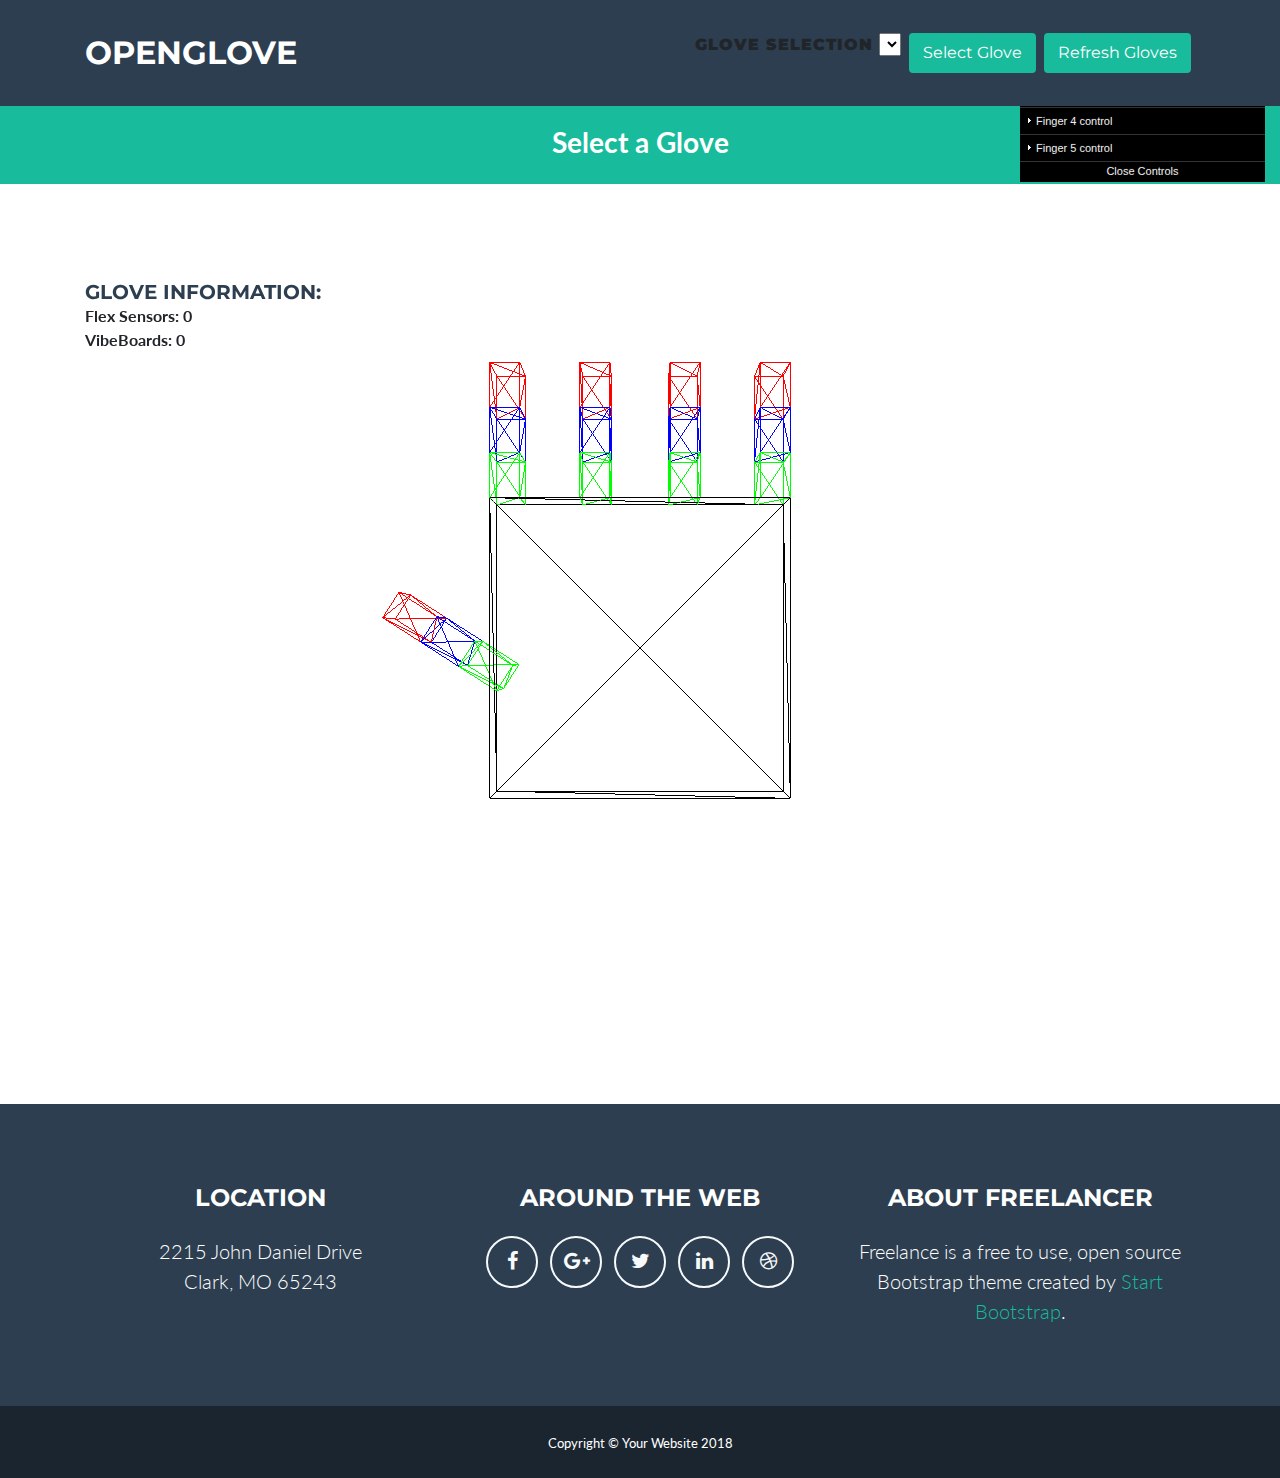
==== PruebaConcepto/index.html @ 1078e1a5 "Se agrega prueba de concepto de mano en 3d" ====
<!DOCTYPE html>
<html lang="en">

  <head>

    <meta charset="utf-8">
    <meta name="viewport" content="width=device-width, initial-scale=1, shrink-to-fit=no">
    <meta name="description" content="">
    <meta name="author" content="">

    <title>OpenGlove Testing</title>

    <!-- Bootstrap core CSS -->
    <link href="vendor/bootstrap/css/bootstrap.min.css" rel="stylesheet">

    <!-- Custom fonts for this template -->
    <link href="vendor/font-awesome/css/font-awesome.min.css" rel="stylesheet" type="text/css">
    <link href="https://fonts.googleapis.com/css?family=Montserrat:400,700" rel="stylesheet" type="text/css">
    <link href="https://fonts.googleapis.com/css?family=Lato:400,700,400italic,700italic" rel="stylesheet" type="text/css">
    <link href="css/style.css" rel="stylesheet" type="text/css">
    <!-- Plugin CSS -->
    <link href="vendor/magnific-popup/magnific-popup.css" rel="stylesheet" type="text/css">

    <!-- Custom styles for this template -->
    <link href="css/freelancer.min.css" rel="stylesheet">
    <script
 			  src="https://code.jquery.com/jquery-3.1.1.min.js"
 			  integrity="sha256-hVVnYaiADRTO2PzUGmuLJr8BLUSjGIZsDYGmIJLv2b8="
 			  crossorigin="anonymous">
    </script>



  </head>

  <body id="page-top">

    <!-- Navigation -->
    <nav class="navbar navbar-expand-lg bg-secondary fixed-top text-uppercase" id="mainNav">
      <div class="container">
        <a class="navbar-brand js-scroll-trigger" href="#page-top">OpenGlove</a>
        <button class="navbar-toggler navbar-toggler-right text-uppercase bg-primary text-white rounded" type="button" data-toggle="collapse" data-target="#navbarResponsive" aria-controls="navbarResponsive" aria-expanded="false" aria-label="Toggle navigation">
          Menu
          <i class="fa fa-bars"></i>
        </button>
        <div class="collapse navbar-collapse" id="navbarResponsive">
          <ul class="navbar-nav ml-auto">
            <li class="nav-item mx-0 mx-lg-1">
              <b>Glove Selection</b>
              <select id="selectCombo" >
              </select>
            </li>
            <li class="nav-item mx-0 mx-lg-1">
              <button type="submit" onclick="select_Glove()" class="btn btn-primary" name="selectglove" value="Select Glove">Select Glove</button>
            </li>
            <li class="nav-item mx-0 mx-lg-1">
              <button type="submit" onclick="refreshGloves()" class="btn btn-primary" name="refreshgloves" value="RefreshGloves">Refresh Gloves</button>
            </li>
          </ul>
        </div>
      </div>


    </nav>


    <!-- Header -->
    <header class="masthead bg-primary text-white text-center">
      <div >
        <script type="text/javascript">
            var selectedGlove;
            var actualGloves;
            $(document).ready(
              function(){
                select = document.getElementById('selectCombo');
                GetGloves().done(function(gloves){
                  actualGloves = gloves;
                 for(var g in gloves){
                  if(gloves[g].Connected == true){
                    var opt = document.createElement('option');
                    opt.value = gloves[g].Port;
                    opt.innerHTML = gloves[g].Port;
                    select.appendChild(opt);
                    console.log(gloves[g]);
                  }

                 }
                })
              }
            );

            function select_Glove(){
              var e = document.getElementById("selectCombo");
              var selGloveName = e.options[e.selectedIndex].text;
              for(var g in actualGloves){
               if(actualGloves[g].Port == selGloveName){
                  selectedGlove = actualGloves[g];
                  document.getElementById('header2').innerText = selectedGlove.Port;
                  document.getElementById('header1').innerText = "Selected Glove";
                  document.getElementById('numberFlexors').innerText = selectedGlove.GloveConfiguration.GloveProfile.FlexorsMappings.length;
                  document.getElementById('numbersVibeBoards').innerText = selectedGlove.GloveConfiguration.GloveProfile.Mappings.length;
                  startCaptureData(selectedGlove);
                  moveFingers();
                  rotateHand();
               }
             }
            }

            function refreshGloves(){
              removeOptions(document.getElementById("selectCombo"));
              GetGloves().done(function(gloves){
                actualGloves = gloves;
               for(var g in gloves){
                if(gloves[g].Connected == true){
                  var opt = document.createElement('option');
                  opt.value = gloves[g].Port;
                  opt.innerHTML = gloves[g].Port;
                  select.appendChild(opt);
                }

               }
              })
            }

            function removeOptions(selectbox)
            {
                var i;
                for(i = selectbox.options.length - 1 ; i >= 0 ; i--)
                {
                    selectbox.remove(i);
                }
            }

            function moveFingers(){
              var data = getDataReceiver(selectedGlove);
              data.fingersFunction = function(region,value){
                  console.log(region+ " "+value);
                  moveFinger(region,value);
              }
            }

            function rotateHand(){
              var data = getDataReceiver(selectedGlove);
              data.imu_ValuesFunction = function(ax,ay,az,gx,gy,gz,mx,my,mz){
                rotateOpenGlove(ax);
                console.log(ax);

              }
            }




        </script>
        <h2 id="header1">Select a Glove</h2>
        <h3 id="header2" class="text-center text-uppercase text-secondary mb-0"></h3>
      </div>
    </header>

    <!-- Portfolio Grid Section -->
    <section class="portfolio" id="portfolio">
      <div class="container">


        <div class="row">
          <div class="col-md-6 col-lg-4">
            <h5 class="text-secondary text-uppercase mb-0">Glove Information:</h5>
            <div>
            <b>Flex Sensors:</b>
            <b id="numberFlexors">0</b>
          </div>
          <div>
            <b>VibeBoards:</b>
            <b id="numbersVibeBoards">0</b>
          </div>
          </div>
          <div class="col-md-6 col-lg-4">
            <script src="3d/js/three.min.js"></script>
        		<script src="3d/js/stats.min.js"></script>
        		<script src="3d/js/dat.gui.min.js"></script>
        		<script src="3d/fpsStats.js"></script>
        		<script src="3d/setup.js"></script>
        		<script src="3d/app.js"></script>
            <script src="3d/OG3d.js"></script>
          </div>

        </div>
      </div>
    </section>





    <!-- Footer -->
    <footer class="footer text-center">
      <div class="container">
        <div class="row">
          <div class="col-md-4 mb-5 mb-lg-0">
            <h4 class="text-uppercase mb-4">Location</h4>
            <p class="lead mb-0">2215 John Daniel Drive
              <br>Clark, MO 65243</p>
          </div>
          <div class="col-md-4 mb-5 mb-lg-0">
            <h4 class="text-uppercase mb-4">Around the Web</h4>
            <ul class="list-inline mb-0">
              <li class="list-inline-item">
                <a class="btn btn-outline-light btn-social text-center rounded-circle" href="#">
                  <i class="fa fa-fw fa-facebook"></i>
                </a>
              </li>
              <li class="list-inline-item">
                <a class="btn btn-outline-light btn-social text-center rounded-circle" href="#">
                  <i class="fa fa-fw fa-google-plus"></i>
                </a>
              </li>
              <li class="list-inline-item">
                <a class="btn btn-outline-light btn-social text-center rounded-circle" href="#">
                  <i class="fa fa-fw fa-twitter"></i>
                </a>
              </li>
              <li class="list-inline-item">
                <a class="btn btn-outline-light btn-social text-center rounded-circle" href="#">
                  <i class="fa fa-fw fa-linkedin"></i>
                </a>
              </li>
              <li class="list-inline-item">
                <a class="btn btn-outline-light btn-social text-center rounded-circle" href="#">
                  <i class="fa fa-fw fa-dribbble"></i>
                </a>
              </li>
            </ul>
          </div>
          <div class="col-md-4">
            <h4 class="text-uppercase mb-4">About Freelancer</h4>
            <p class="lead mb-0">Freelance is a free to use, open source Bootstrap theme created by
              <a href="http://startbootstrap.com">Start Bootstrap</a>.</p>
          </div>
        </div>
      </div>
    </footer>

    <div class="copyright py-4 text-center text-white">
      <div class="container">
        <small>Copyright &copy; Your Website 2018</small>
      </div>
    </div>

    <!-- Scroll to Top Button (Only visible on small and extra-small screen sizes) -->
    <div class="scroll-to-top d-lg-none position-fixed ">
      <a class="js-scroll-trigger d-block text-center text-white rounded" href="#page-top">
        <i class="fa fa-chevron-up"></i>
      </a>
    </div>

    <!-- Portfolio Modals -->

    <!-- Portfolio Modal 1 -->
    <div class="portfolio-modal mfp-hide" id="portfolio-modal-1">
      <div class="portfolio-modal-dialog bg-white">
        <a class="close-button d-none d-md-block portfolio-modal-dismiss" href="#">
          <i class="fa fa-3x fa-times"></i>
        </a>
        <div class="container text-center">
          <div class="row">
            <div class="col-lg-8 mx-auto">
              <h2 class="text-secondary text-uppercase mb-0">Project Name</h2>
              <hr class="star-dark mb-5">
              <img class="img-fluid mb-5" src="img/portfolio/cabin.png" alt="">
              <p class="mb-5">Lorem ipsum dolor sit amet, consectetur adipisicing elit. Mollitia neque assumenda ipsam nihil, molestias magnam, recusandae quos quis inventore quisquam velit asperiores, vitae? Reprehenderit soluta, eos quod consequuntur itaque. Nam.</p>
              <a class="btn btn-primary btn-lg rounded-pill portfolio-modal-dismiss" href="#">
                <i class="fa fa-close"></i>
                Close Project</a>
            </div>
          </div>
        </div>
      </div>
    </div>

    <!-- Portfolio Modal 2 -->
    <div class="portfolio-modal mfp-hide" id="portfolio-modal-2">
      <div class="portfolio-modal-dialog bg-white">
        <a class="close-button d-none d-md-block portfolio-modal-dismiss" href="#">
          <i class="fa fa-3x fa-times"></i>
        </a>
        <div class="container text-center">
          <div class="row">
            <div class="col-lg-8 mx-auto">
              <h2 class="text-secondary text-uppercase mb-0">Project Name</h2>
              <hr class="star-dark mb-5">
              <img class="img-fluid mb-5" src="img/portfolio/cake.png" alt="">
              <p class="mb-5">Lorem ipsum dolor sit amet, consectetur adipisicing elit. Mollitia neque assumenda ipsam nihil, molestias magnam, recusandae quos quis inventore quisquam velit asperiores, vitae? Reprehenderit soluta, eos quod consequuntur itaque. Nam.</p>
              <a class="btn btn-primary btn-lg rounded-pill portfolio-modal-dismiss" href="#">
                <i class="fa fa-close"></i>
                Close Project</a>
            </div>
          </div>
        </div>
      </div>
    </div>

    <!-- Portfolio Modal 3 -->
    <div class="portfolio-modal mfp-hide" id="portfolio-modal-3">
      <div class="portfolio-modal-dialog bg-white">
        <a class="close-button d-none d-md-block portfolio-modal-dismiss" href="#">
          <i class="fa fa-3x fa-times"></i>
        </a>
        <div class="container text-center">
          <div class="row">
            <div class="col-lg-8 mx-auto">
              <h2 class="text-secondary text-uppercase mb-0">Project Name</h2>
              <hr class="star-dark mb-5">
              <img class="img-fluid mb-5" src="img/portfolio/circus.png" alt="">
              <p class="mb-5">Lorem ipsum dolor sit amet, consectetur adipisicing elit. Mollitia neque assumenda ipsam nihil, molestias magnam, recusandae quos quis inventore quisquam velit asperiores, vitae? Reprehenderit soluta, eos quod consequuntur itaque. Nam.</p>
              <a class="btn btn-primary btn-lg rounded-pill portfolio-modal-dismiss" href="#">
                <i class="fa fa-close"></i>
                Close Project</a>
            </div>
          </div>
        </div>
      </div>
    </div>

    <!-- Portfolio Modal 4 -->
    <div class="portfolio-modal mfp-hide" id="portfolio-modal-4">
      <div class="portfolio-modal-dialog bg-white">
        <a class="close-button d-none d-md-block portfolio-modal-dismiss" href="#">
          <i class="fa fa-3x fa-times"></i>
        </a>
        <div class="container text-center">
          <div class="row">
            <div class="col-lg-8 mx-auto">
              <h2 class="text-secondary text-uppercase mb-0">Project Name</h2>
              <hr class="star-dark mb-5">
              <img class="img-fluid mb-5" src="img/portfolio/game.png" alt="">
              <p class="mb-5">Lorem ipsum dolor sit amet, consectetur adipisicing elit. Mollitia neque assumenda ipsam nihil, molestias magnam, recusandae quos quis inventore quisquam velit asperiores, vitae? Reprehenderit soluta, eos quod consequuntur itaque. Nam.</p>
              <a class="btn btn-primary btn-lg rounded-pill portfolio-modal-dismiss" href="#">
                <i class="fa fa-close"></i>
                Close Project</a>
            </div>
          </div>
        </div>
      </div>
    </div>

    <!-- Portfolio Modal 5 -->
    <div class="portfolio-modal mfp-hide" id="portfolio-modal-5">
      <div class="portfolio-modal-dialog bg-white">
        <a class="close-button d-none d-md-block portfolio-modal-dismiss" href="#">
          <i class="fa fa-3x fa-times"></i>
        </a>
        <div class="container text-center">
          <div class="row">
            <div class="col-lg-8 mx-auto">
              <h2 class="text-secondary text-uppercase mb-0">Project Name</h2>
              <hr class="star-dark mb-5">
              <img class="img-fluid mb-5" src="img/portfolio/safe.png" alt="">
              <p class="mb-5">Lorem ipsum dolor sit amet, consectetur adipisicing elit. Mollitia neque assumenda ipsam nihil, molestias magnam, recusandae quos quis inventore quisquam velit asperiores, vitae? Reprehenderit soluta, eos quod consequuntur itaque. Nam.</p>
              <a class="btn btn-primary btn-lg rounded-pill portfolio-modal-dismiss" href="#">
                <i class="fa fa-close"></i>
                Close Project</a>
            </div>
          </div>
        </div>
      </div>
    </div>

    <!-- Portfolio Modal 6 -->
    <div class="portfolio-modal mfp-hide" id="portfolio-modal-6">
      <div class="portfolio-modal-dialog bg-white">
        <a class="close-button d-none d-md-block portfolio-modal-dismiss" href="#">
          <i class="fa fa-3x fa-times"></i>
        </a>
        <div class="container text-center">
          <div class="row">
            <div class="col-lg-8 mx-auto">
              <h2 class="text-secondary text-uppercase mb-0">Project Name</h2>
              <hr class="star-dark mb-5">
              <img class="img-fluid mb-5" src="img/portfolio/submarine.png" alt="">
              <p class="mb-5">Lorem ipsum dolor sit amet, consectetur adipisicing elit. Mollitia neque assumenda ipsam nihil, molestias magnam, recusandae quos quis inventore quisquam velit asperiores, vitae? Reprehenderit soluta, eos quod consequuntur itaque. Nam.</p>
              <a class="btn btn-primary btn-lg rounded-pill portfolio-modal-dismiss" href="#">
                <i class="fa fa-close"></i>
                Close Project</a>
            </div>
          </div>
        </div>
      </div>
    </div>

    <!-- Bootstrap core JavaScript -->
    <script src="vendor/jquery/jquery.min.js"></script>
    <script src="vendor/bootstrap/js/bootstrap.bundle.min.js"></script>

    <!-- Plugin JavaScript -->
    <script src="vendor/jquery-easing/jquery.easing.min.js"></script>
    <script src="vendor/magnific-popup/jquery.magnific-popup.min.js"></script>

    <!-- Contact Form JavaScript -->
    <script src="js/jqBootstrapValidation.js"></script>
    <script src="js/contact_me.js"></script>

    <!-- Custom scripts for this template -->
    <script src="js/freelancer.min.js"></script>



  </body>

</html>
---- PruebaConcepto/css/style.css ----
#myBar {
    width: 0%;
    height: 30px;
    background-color: #4CAF50;
    text-align: center; /* To center it horizontally (if you want) */
    line-height: 30px; /* To center it vertically */
    color: black;
}
---- PruebaConcepto/css/freelancer.min.css ----
body{font-family:Lato}h1,h2,h3,h4,h5,h6{font-weight:700;font-family:Montserrat}hr.star-dark,hr.star-light{max-width:15rem;padding:0;text-align:center;border:none;border-top:solid .25rem;margin-top:2.5rem;margin-bottom:2.5rem}hr.star-dark:after,hr.star-light:after{position:relative;top:-.8em;display:inline-block;padding:0 .25em;content:'\f005';font-family:FontAwesome;font-size:2em}hr.star-light{border-color:#fff}hr.star-light:after{color:#fff;background-color:#18bc9c}hr.star-dark{border-color:#2c3e50}hr.star-dark:after{color:#2c3e50;background-color:#fff}section{padding:6rem 0}section h2{font-size:2.25rem;line-height:2rem}@media (min-width:992px){section h2{font-size:3rem;line-height:2.5rem}}.btn-xl{padding:1rem 1.75rem;font-size:1.25rem}.btn-social{width:3.25rem;height:3.25rem;font-size:1.25rem;line-height:2rem}.scroll-to-top{z-index:1042;right:1rem;bottom:1rem;display:none}.scroll-to-top a{width:3.5rem;height:3.5rem;background-color:rgba(33,37,41,.5);line-height:3.1rem}#mainNav{padding-top:1rem;padding-bottom:1rem;font-weight:700;font-family:Montserrat}#mainNav .navbar-brand{color:#fff}#mainNav .navbar-nav{margin-top:1rem;letter-spacing:.0625rem}#mainNav .navbar-nav li.nav-item a.nav-link{color:#fff}#mainNav .navbar-nav li.nav-item a.nav-link:hover{color:#18bc9c}#mainNav .navbar-nav li.nav-item a.nav-link:active,#mainNav .navbar-nav li.nav-item a.nav-link:focus{color:#fff}#mainNav .navbar-nav li.nav-item a.nav-link.active{color:#18bc9c}#mainNav .navbar-toggler{font-size:80%;padding:.8rem}@media (min-width:992px){#mainNav{padding-top:1.5rem;padding-bottom:1.5rem;-webkit-transition:padding-top .3s,padding-bottom .3s;-moz-transition:padding-top .3s,padding-bottom .3s;transition:padding-top .3s,padding-bottom .3s}#mainNav .navbar-brand{font-size:2em;-webkit-transition:font-size .3s;-moz-transition:font-size .3s;transition:font-size .3s}#mainNav .navbar-nav{margin-top:0}#mainNav .navbar-nav>li.nav-item>a.nav-link.active{color:#fff;background:#18bc9c}#mainNav .navbar-nav>li.nav-item>a.nav-link.active:active,#mainNav .navbar-nav>li.nav-item>a.nav-link.active:focus,#mainNav .navbar-nav>li.nav-item>a.nav-link.active:hover{color:#fff;background:#18bc9c}#mainNav.navbar-shrink{padding-top:.5rem;padding-bottom:.5rem}#mainNav.navbar-shrink .navbar-brand{font-size:1.5em}}header.masthead{padding-top:calc(6rem + 72px);padding-bottom:6rem}header.masthead h1{font-size:3rem;line-height:3rem}header.masthead h2{font-size:1.3rem;font-family:Lato}@media (min-width:992px){header.masthead{padding-top:calc(6rem + 30px);padding-bottom:1rem}header.masthead h1{font-size:4.75em;line-height:4rem}header.masthead h2{font-size:1.75em}}.portfolio{margin-bottom:-15px}.portfolio .portfolio-item{position:relative;display:block;max-width:25rem;margin-bottom:15px}.portfolio .portfolio-item .portfolio-item-caption{-webkit-transition:all ease .5s;-moz-transition:all ease .5s;transition:all ease .5s;opacity:0;background-color:rgba(24,188,156,.9)}.portfolio .portfolio-item .portfolio-item-caption:hover{opacity:1}.portfolio .portfolio-item .portfolio-item-caption .portfolio-item-caption-content{font-size:1.5rem}@media (min-width:576px){.portfolio{margin-bottom:-250px}.portfolio .portfolio-item{margin-bottom:30px}}.portfolio-modal .portfolio-modal-dialog{padding:3rem 1rem;min-height:calc(100vh - 2rem);margin:1rem calc(1rem - 8px);position:relative;z-index:2;-moz-box-shadow:0 0 3rem 1rem rgba(0,0,0,.5);-webkit-box-shadow:0 0 3rem 1rem rgba(0,0,0,.5);box-shadow:0 0 3rem 1rem rgba(0,0,0,.5)}.portfolio-modal .portfolio-modal-dialog .close-button{position:absolute;top:2rem;right:2rem}.portfolio-modal .portfolio-modal-dialog .close-button i{line-height:38px}.portfolio-modal .portfolio-modal-dialog h2{font-size:2rem}@media (min-width:768px){.portfolio-modal .portfolio-modal-dialog{min-height:100vh;padding:5rem;margin:3rem calc(3rem - 8px)}.portfolio-modal .portfolio-modal-dialog h2{font-size:3rem}}.floating-label-form-group{position:relative;border-bottom:1px solid #e9ecef}.floating-label-form-group input,.floating-label-form-group textarea{font-size:1.5em;position:relative;z-index:1;padding-right:0;padding-left:0;resize:none;border:none;border-radius:0;background:0 0;box-shadow:none!important}.floating-label-form-group label{font-size:.85em;line-height:1.764705882em;position:relative;z-index:0;top:2em;display:block;margin:0;-webkit-transition:top .3s ease,opacity .3s ease;-moz-transition:top .3s ease,opacity .3s ease;-ms-transition:top .3s ease,opacity .3s ease;transition:top .3s ease,opacity .3s ease;vertical-align:middle;vertical-align:baseline;opacity:0}.floating-label-form-group:not(:first-child){padding-left:14px;border-left:1px solid #e9ecef}.floating-label-form-group-with-value label{top:0;opacity:1}.floating-label-form-group-with-focus label{color:#18bc9c}form .row:first-child .floating-label-form-group{border-top:1px solid #e9ecef}.footer{padding-top:5rem;padding-bottom:5rem;background-color:#2c3e50;color:#fff}.copyright{background-color:#1a252f}a{color:#18bc9c}a:active,a:focus,a:hover{color:#128f76}.btn{border-width:2px}.bg-primary{background-color:#18bc9c!important}.bg-secondary{background-color:#2c3e50!important}.text-primary{color:#18bc9c!important}.text-secondary{color:#2c3e50!important}.btn-primary{background-color:#18bc9c;border-color:#18bc9c}.btn-primary:active,.btn-primary:focus,.btn-primary:hover{background-color:#128f76;border-color:#128f76}.btn-secondary{background-color:#2c3e50;border-color:#2c3e50}.btn-secondary:active,.btn-secondary:focus,.btn-secondary:hover{background-color:#1a252f;border-color:#1a252f}
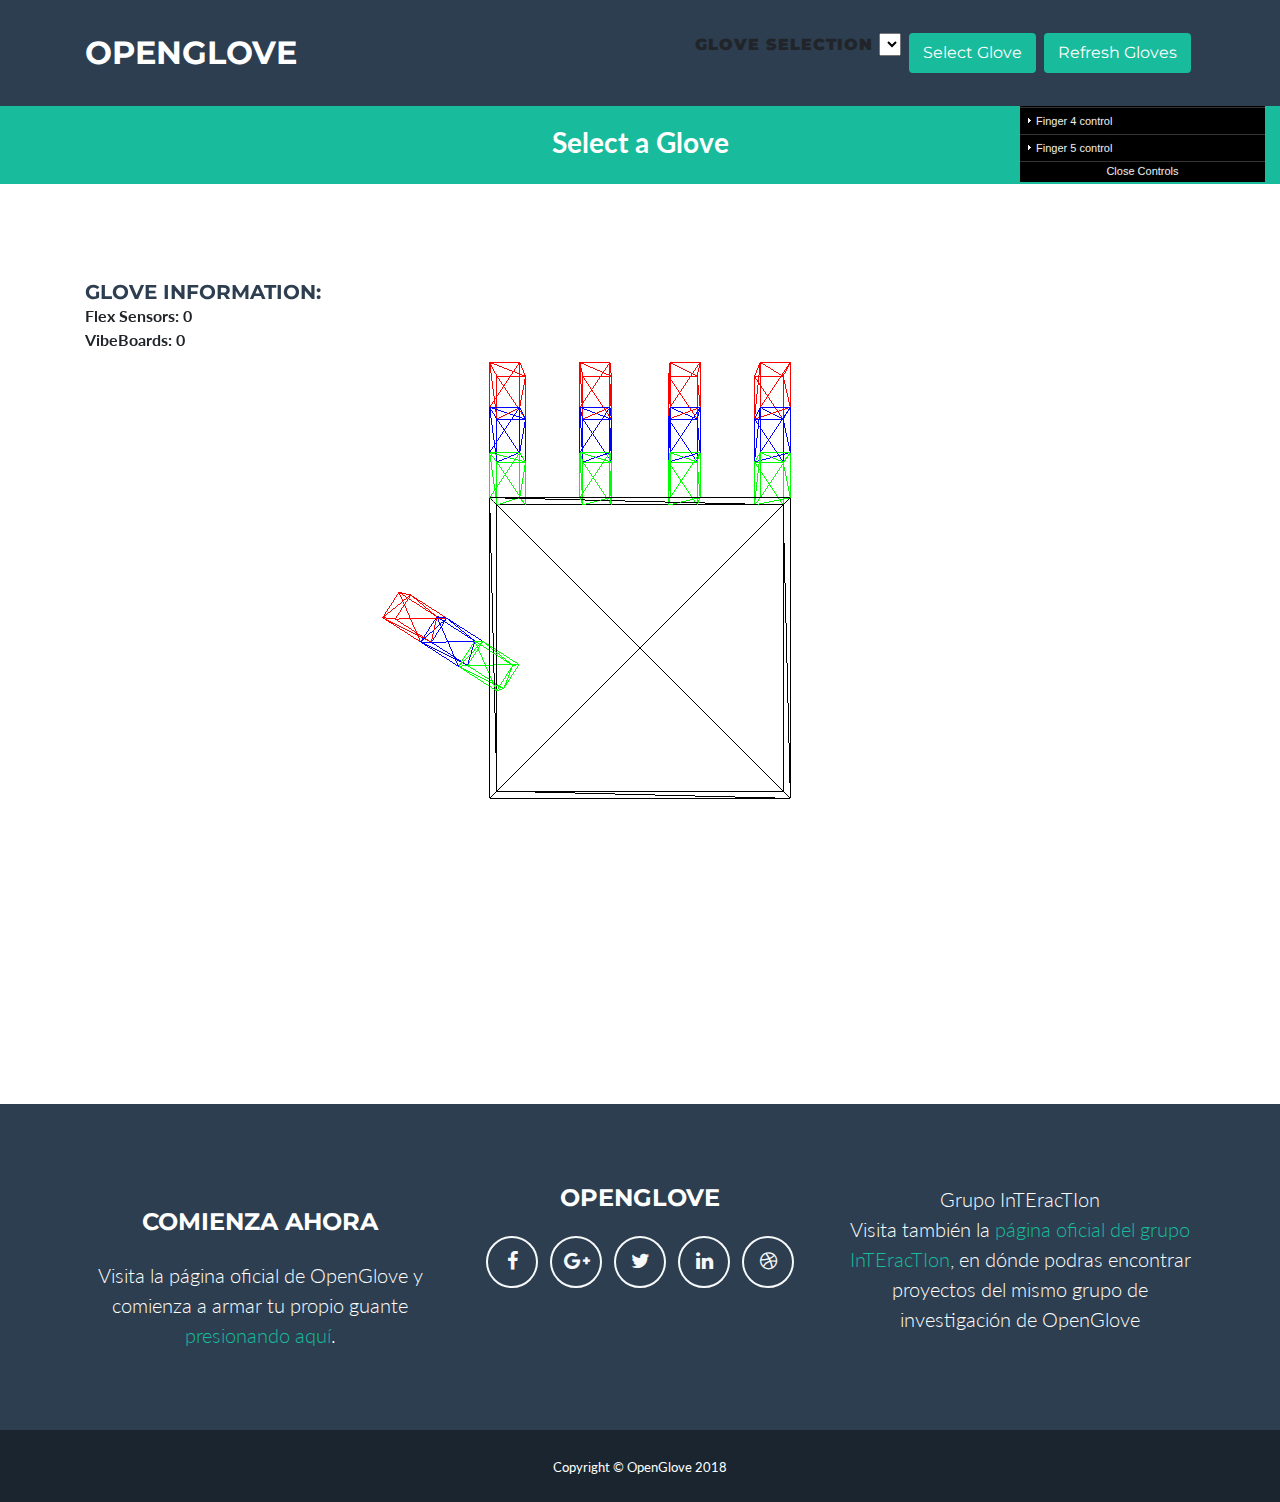
==== commit 3088c49e: "ADD: Se añade nuevo parametro y función mediante giroscopio" ====
--- a/PruebaConcepto/index.html
+++ b/PruebaConcepto/index.html
@@ -102,6 +102,7 @@
                   startCaptureData(selectedGlove);
                   moveFingers();
                   rotateHand();
+                  rotateHandByGyro();
                }
              }
             }
@@ -141,11 +142,17 @@
 
             function rotateHand(){
               var data = getDataReceiver(selectedGlove);
-              data.imu_ValuesFunction = function(ax,ay,az,gx,gy,gz,mx,my,mz){
-                rotateOpenGlove(ax);
-                console.log(ax);
-
+              data.imu_attitudeFunction = function(rx,ry,rz){
+                rotateOpenGlove(rx,ry,rz);
+              //  rotateOpenGloveZ(gz);
               }
+            }
+
+            function rotateHandByGyro(){
+            	var data = getDataReceiver(selectedGlove);
+            	data.imu_ValuesFunction = function(ax,ay,az,gx,gy,gz,mx,my,mz){
+            		rotateOpenGloveByGyro(gx,gy,gz);
+            	}
             }
 
 
@@ -197,12 +204,14 @@
       <div class="container">
         <div class="row">
           <div class="col-md-4 mb-5 mb-lg-0">
-            <h4 class="text-uppercase mb-4">Location</h4>
-            <p class="lead mb-0">2215 John Daniel Drive
-              <br>Clark, MO 65243</p>
+            <h4 class="text-uppercase mb-4"></h4>
+            <h4 class="text-uppercase mb-4">Comienza ahora</h4>
+            <p class="lead mb-0">Visita la página oficial de OpenGlove y comienza a armar tu propio guante 
+              <a href="http://www.openglove.cl"> presionando aquí</a>.</p>
+            
           </div>
           <div class="col-md-4 mb-5 mb-lg-0">
-            <h4 class="text-uppercase mb-4">Around the Web</h4>
+            <h4 class="text-uppercase mb-4">OpenGlove</h4>
             <ul class="list-inline mb-0">
               <li class="list-inline-item">
                 <a class="btn btn-outline-light btn-social text-center rounded-circle" href="#">
@@ -232,9 +241,8 @@
             </ul>
           </div>
           <div class="col-md-4">
-            <h4 class="text-uppercase mb-4">About Freelancer</h4>
-            <p class="lead mb-0">Freelance is a free to use, open source Bootstrap theme created by
-              <a href="http://startbootstrap.com">Start Bootstrap</a>.</p>
+            <p class="lead mb-0"> Grupo InTEracTIon 
+              <br> Visita también la <a href="http://interaction.informatica.usach.cl/projects.html">página oficial del grupo InTEracTIon</a>, en dónde podras encontrar proyectos del mismo grupo de investigación de OpenGlove </p>
           </div>
         </div>
       </div>
@@ -242,7 +250,7 @@
 
     <div class="copyright py-4 text-center text-white">
       <div class="container">
-        <small>Copyright &copy; Your Website 2018</small>
+        <small>Copyright &copy; OpenGlove 2018</small>
       </div>
     </div>
 
